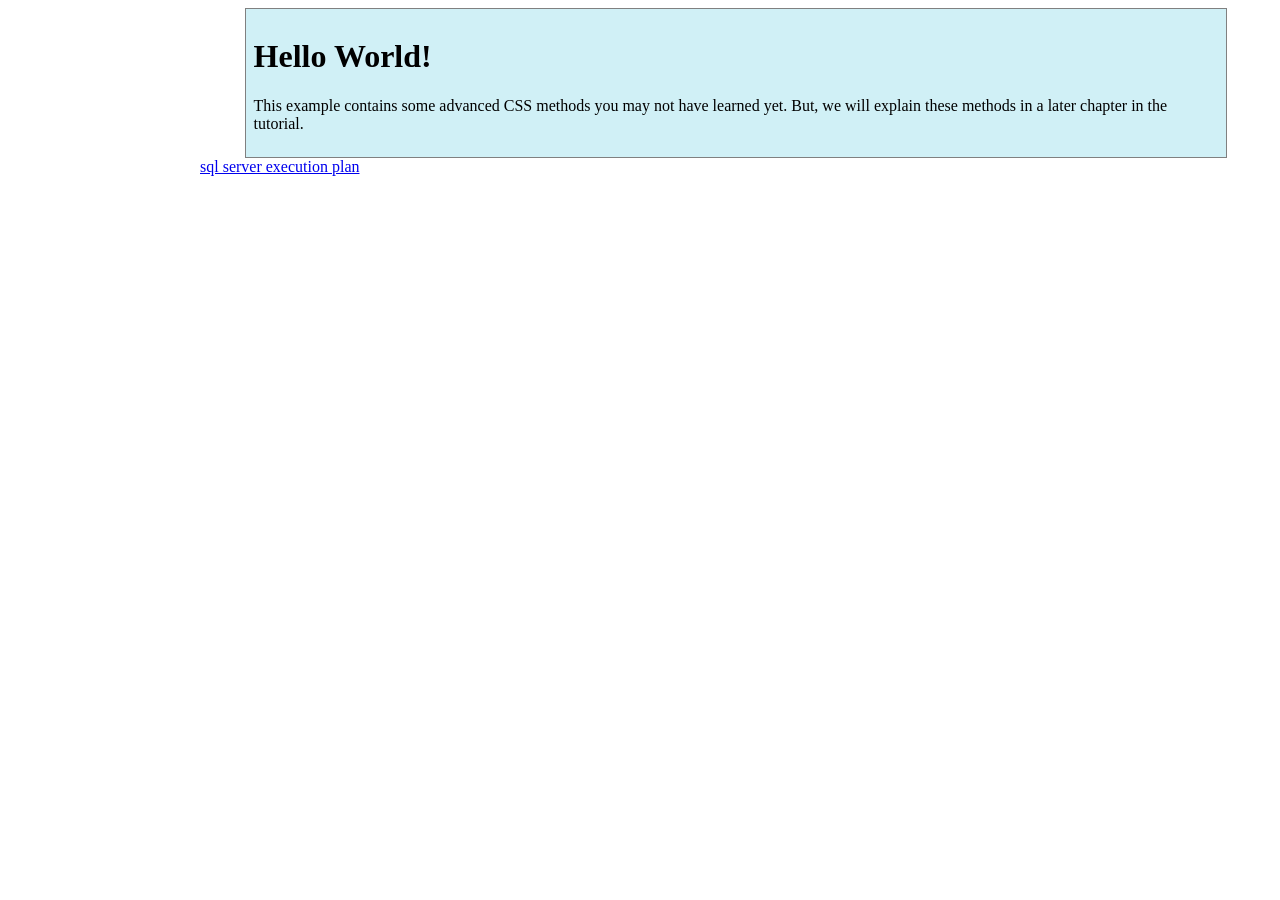
==== index.html @ 1ce97619 "sql server" ====
<!DOCTYPE html>
<html>
  <head>
    <style>
      body {
        margin-left: 200px;
      }

      .center_div {
        border: 1px solid gray;
        margin-left: auto;
        margin-right: auto;
        width: 90%;
        background-color: #d0f0f6;
        text-align: left;
        padding: 8px;
      }
    </style>
  </head>
  <body>
    <div class="center_div">
      <h1>Hello World!</h1>
      <p>
        This example contains some advanced CSS methods you may not have learned
        yet. But, we will explain these methods in a later chapter in the
        tutorial.
      </p>
    </div>

    <div>
      <a href="./executionplan/index.html">sql server execution plan</a>
    </div>
  </body>
</html>
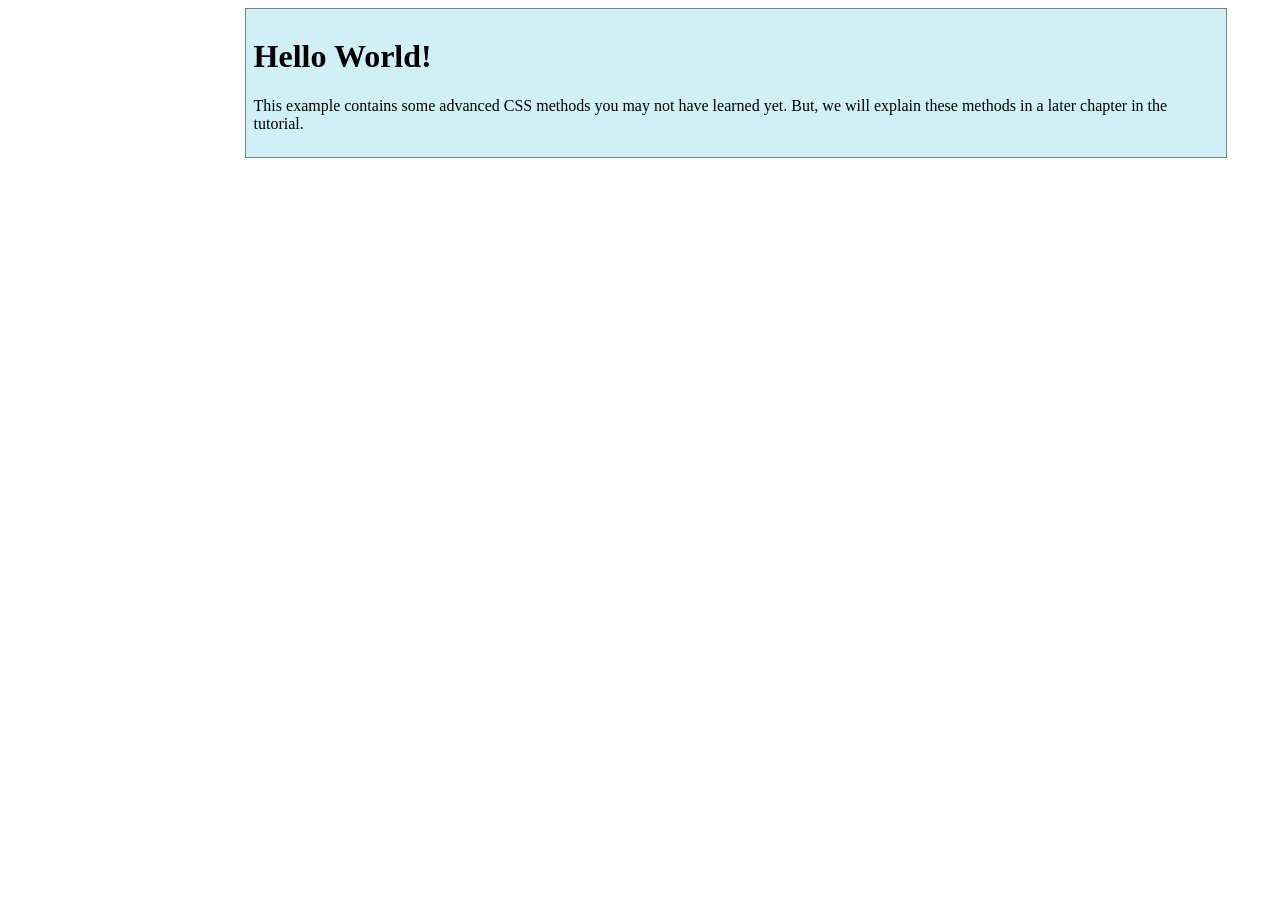
==== commit 8f6b77f8: "Create index.html" ====
--- a/index.html
+++ b/index.html
@@ -1,34 +1,28 @@
 <!DOCTYPE html>
 <html>
-  <head>
-    <style>
-      body {
-        margin-left: 200px;
-      }
+<head>
+<style>
+body {
+  margin-left: 200px;
+}
 
-      .center_div {
-        border: 1px solid gray;
-        margin-left: auto;
-        margin-right: auto;
-        width: 90%;
-        background-color: #d0f0f6;
-        text-align: left;
-        padding: 8px;
-      }
-    </style>
-  </head>
-  <body>
-    <div class="center_div">
-      <h1>Hello World!</h1>
-      <p>
-        This example contains some advanced CSS methods you may not have learned
-        yet. But, we will explain these methods in a later chapter in the
-        tutorial.
-      </p>
-    </div>
+.center_div {
+  border: 1px solid gray;
+  margin-left: auto;
+  margin-right: auto;
+  width: 90%;
+  background-color: #d0f0f6;
+  text-align: left;
+  padding: 8px;
+}
+</style>
+</head>
+<body>
 
-    <div>
-      <a href="./executionplan/index.html">sql server execution plan</a>
-    </div>
-  </body>
+<div class="center_div">
+  <h1>Hello World!</h1>
+  <p>This example contains some advanced CSS methods you may not have learned yet. But, we will explain these methods in a later chapter in the tutorial.</p>
+</div>
+
+</body>
 </html>
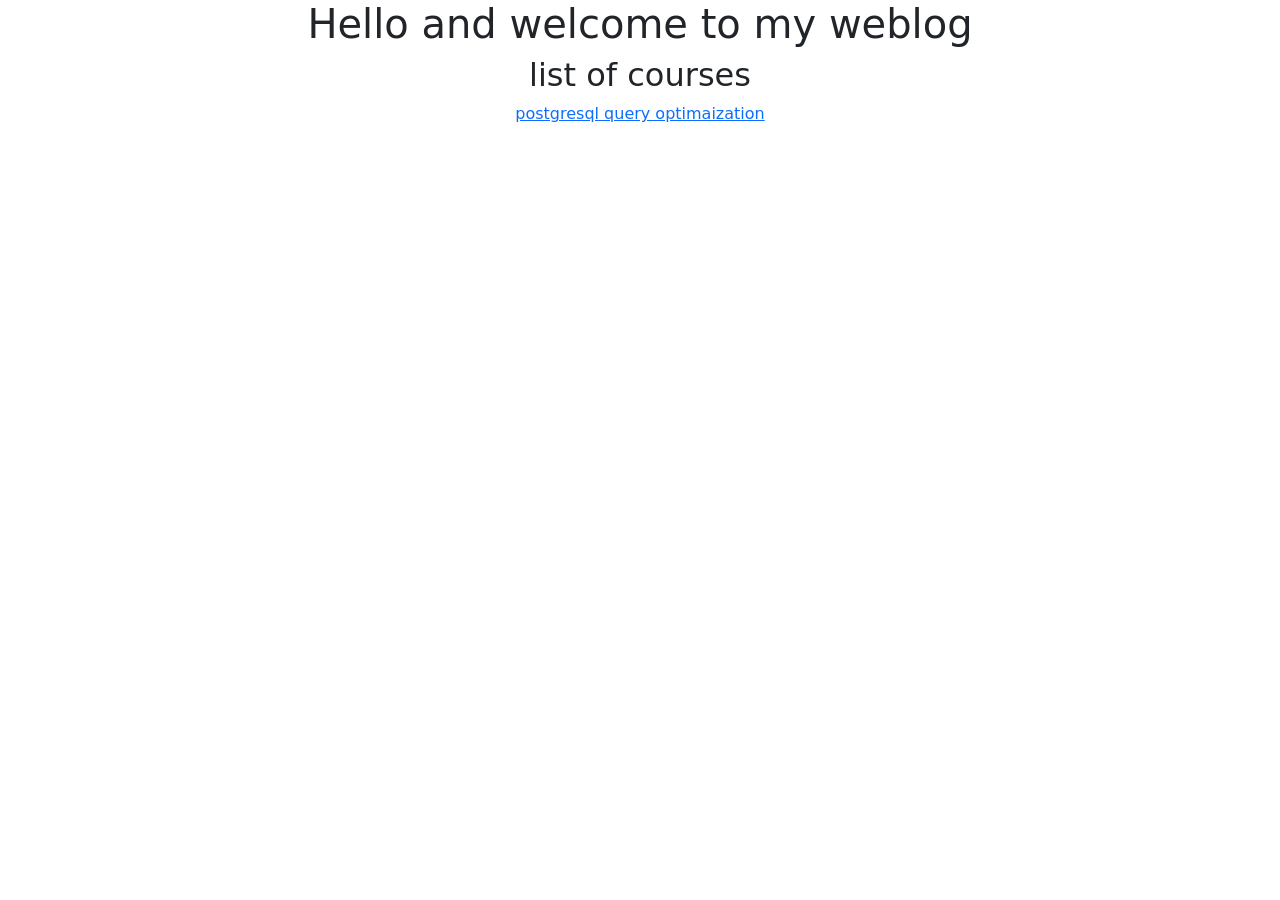
==== commit 8424bb2c: "change links" ====
--- a/index.html
+++ b/index.html
@@ -1,28 +1,15 @@
 <!DOCTYPE html>
 <html>
-<head>
-<style>
-body {
-  margin-left: 200px;
-}
-
-.center_div {
-  border: 1px solid gray;
-  margin-left: auto;
-  margin-right: auto;
-  width: 90%;
-  background-color: #d0f0f6;
-  text-align: left;
-  padding: 8px;
-}
-</style>
-</head>
-<body>
-
-<div class="center_div">
-  <h1>Hello World!</h1>
-  <p>This example contains some advanced CSS methods you may not have learned yet. But, we will explain these methods in a later chapter in the tutorial.</p>
-</div>
-
-</body>
+  <head>
+    <link href="https://cdn.jsdelivr.net/npm/bootstrap@5.3.3/dist/css/bootstrap.min.css" rel="stylesheet" integrity="sha384-QWTKZyjpPEjISv5WaRU9OFeRpok6YctnYmDr5pNlyT2bRjXh0JMhjY6hW+ALEwIH" crossorigin="anonymous">
+  </head>
+  <body class="text-center">
+    <div>
+      <h1>Hello and welcome to my weblog</h1>
+    </div>
+    <h2>list of courses</h2>
+    <div>
+      <a href="./postgresql/index.html">postgresql query optimaization</a>
+    </div>
+  </body>
 </html>
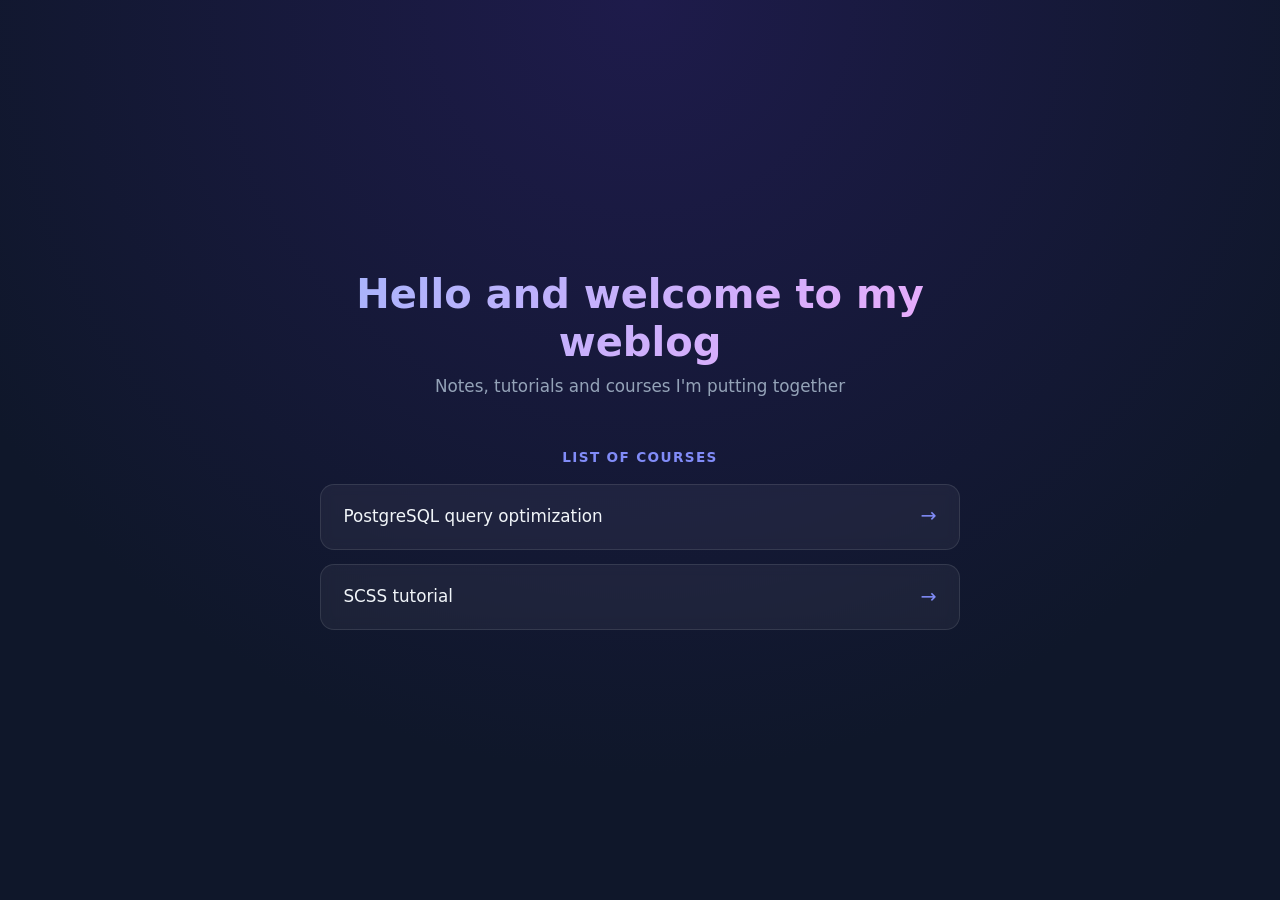
==== commit deca49c7: "add styles to main page + adding scss tutorial" ====
--- a/index.html
+++ b/index.html
@@ -1,15 +1,30 @@
 <!DOCTYPE html>
 <html>
   <head>
+    <meta charset="UTF-8">
+    <meta name="viewport" content="width=device-width, initial-scale=1.0">
+    <title>My Weblog</title>
     <link href="https://cdn.jsdelivr.net/npm/bootstrap@5.3.3/dist/css/bootstrap.min.css" rel="stylesheet" integrity="sha384-QWTKZyjpPEjISv5WaRU9OFeRpok6YctnYmDr5pNlyT2bRjXh0JMhjY6hW+ALEwIH" crossorigin="anonymous">
+    <link href="./style.css" rel="stylesheet">
   </head>
-  <body class="text-center">
-    <div>
-      <h1>Hello and welcome to my weblog</h1>
-    </div>
-    <h2>list of courses</h2>
-    <div>
-      <a href="./postgresql/index.html">postgresql query optimaization</a>
+  <body>
+    <div class="page">
+      <div class="hero">
+        <h1>Hello and welcome to my weblog</h1>
+        <p>Notes, tutorials and courses I'm putting together</p>
+      </div>
+
+      <p class="section-title">List of courses</p>
+      <div class="course-list">
+        <a class="course-card" href="./postgresql/index.html">
+          <span>PostgreSQL query optimization</span>
+          <span class="arrow">&rarr;</span>
+        </a>
+        <a class="course-card" href="./scss/index.html">
+          <span>SCSS tutorial</span>
+          <span class="arrow">&rarr;</span>
+        </a>
+      </div>
     </div>
   </body>
 </html>
--- a/style.css
+++ b/style.css
@@ -0,0 +1,102 @@
+:root {
+  --bg-gradient-start: #1e1b4b;
+  --bg-gradient-end: #0f172a;
+  --accent: #818cf8;
+  --accent-soft: rgba(129, 140, 248, 0.15);
+  --text-primary: #f1f5f9;
+  --text-secondary: #94a3b8;
+  --card-bg: rgba(255, 255, 255, 0.05);
+  --card-border: rgba(255, 255, 255, 0.1);
+}
+
+* {
+  box-sizing: border-box;
+}
+
+body {
+  margin: 0;
+  min-height: 100vh;
+  display: flex;
+  align-items: center;
+  justify-content: center;
+  padding: 3rem 1.5rem;
+  font-family: 'Segoe UI', system-ui, -apple-system, sans-serif;
+  background: radial-gradient(circle at top, var(--bg-gradient-start), var(--bg-gradient-end) 70%);
+  color: var(--text-primary);
+}
+
+.page {
+  width: 100%;
+  max-width: 640px;
+}
+
+.hero {
+  text-align: center;
+  margin-bottom: 3rem;
+}
+
+.hero h1 {
+  font-size: 2.5rem;
+  font-weight: 700;
+  margin: 0 0 0.5rem;
+  background: linear-gradient(135deg, #a5b4fc, #f0abfc);
+  -webkit-background-clip: text;
+  background-clip: text;
+  color: transparent;
+}
+
+.hero p {
+  color: var(--text-secondary);
+  font-size: 1.05rem;
+  margin: 0;
+}
+
+.section-title {
+  font-size: 0.85rem;
+  font-weight: 600;
+  letter-spacing: 0.1em;
+  text-transform: uppercase;
+  color: var(--accent);
+  margin: 0 0 1rem;
+  text-align: center;
+}
+
+.course-list {
+  display: flex;
+  flex-direction: column;
+  gap: 0.9rem;
+}
+
+.course-card {
+  display: flex;
+  align-items: center;
+  justify-content: space-between;
+  gap: 1rem;
+  padding: 1.1rem 1.4rem;
+  background: var(--card-bg);
+  border: 1px solid var(--card-border);
+  border-radius: 14px;
+  text-decoration: none;
+  color: var(--text-primary);
+  font-size: 1.05rem;
+  font-weight: 500;
+  backdrop-filter: blur(6px);
+  transition: transform 0.18s ease, border-color 0.18s ease, background 0.18s ease;
+}
+
+.course-card:hover {
+  transform: translateY(-3px);
+  border-color: var(--accent);
+  background: var(--accent-soft);
+  color: var(--text-primary);
+}
+
+.course-card .arrow {
+  color: var(--accent);
+  font-size: 1.2rem;
+  transition: transform 0.18s ease;
+}
+
+.course-card:hover .arrow {
+  transform: translateX(4px);
+}
